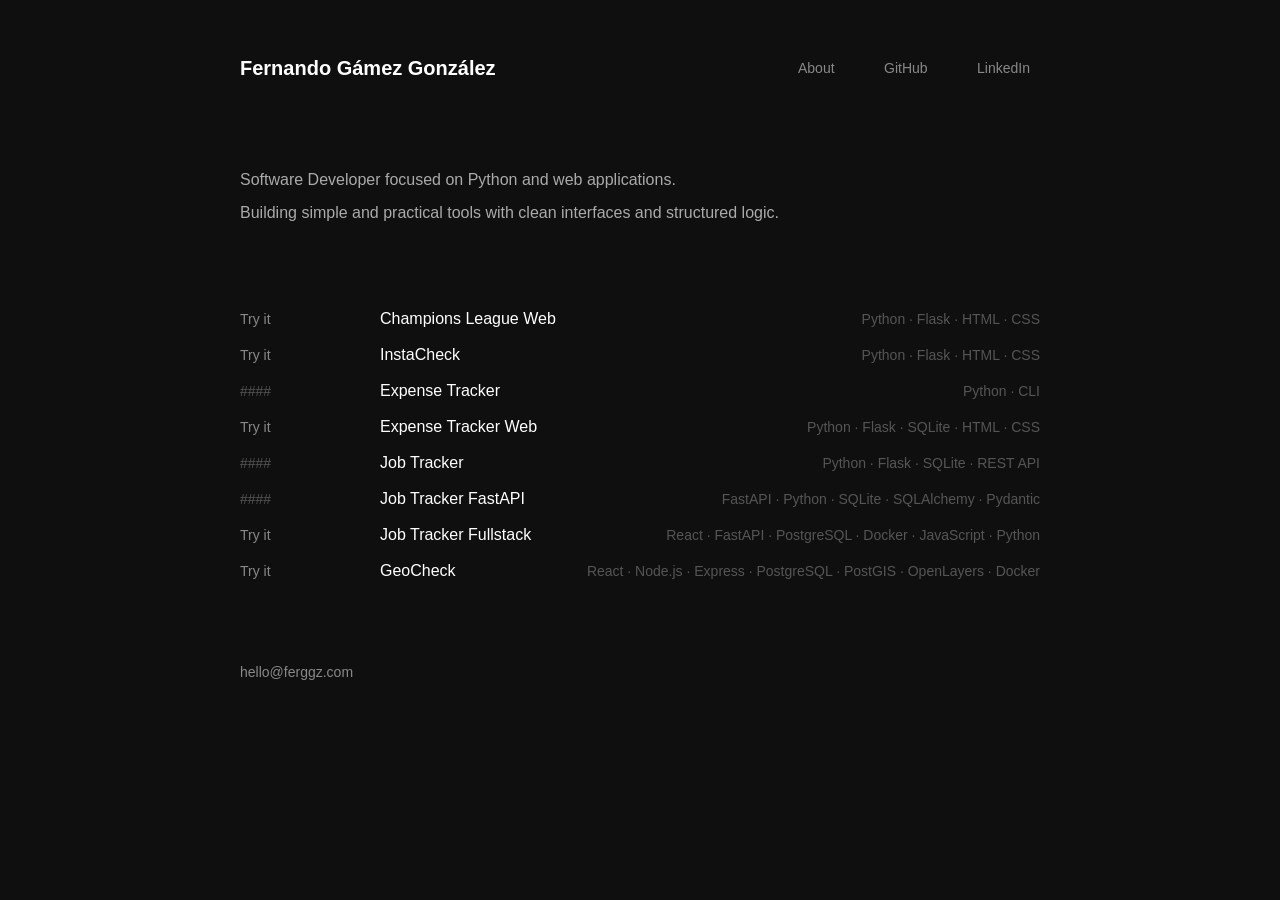
==== index.html @ c5d39c11 "Updating portfolio projects" ====
<!DOCTYPE html>
<html lang="en">

<!--
HOLA!👀 if u are reading this...
u basically have to hire me :)
-->

<head>
    <meta charset="UTF-8">
    <meta name="viewport" content="width=device-width, initial-scale=1.0">
    <title>Fernando Gámez González</title>
    <link rel="stylesheet" href="style.css">
    <link rel="icon" href="favicon.ico">
</head>
<body class="home"> 

    <header>
        <span class="logo logo-static" title="Yes, I'm available :)">
            Fernando Gámez González
        </span>

        <nav>
            <a href="about.html">About</a>
            <a href="https://github.com/ferggz" target="_blank">GitHub</a>
            <a href="https://www.linkedin.com/in/ferggz/?locale=en-US" target="_blank">LinkedIn</a>
        </nav>
    </header>

    <main>
        <section id="about" class="intro">
            <p>Software Developer focused on Python and web applications.</p>
            <p>Building simple and practical tools with clean interfaces and structured logic.</p>
        </section>

        <section class="projects">

            <div class="project">
                <div class="project-links">
                    <a href="https://championsleagues.onrender.com" class="try" target="_blank">Try it</a>
                </div>
                <a href="https://github.com/ferggz/ChampionsLeagues" class="title" target="_blank">Champions League Web</a>
                <span class="tech">Python · Flask · HTML · CSS</span>
            </div>

            <div class="project">
                <div class="project-links">
                    <a href="https://instacheck-ryri.onrender.com/" class="try" target="_blank">Try it</a>
                </div>
                <a href="https://github.com/ferggz/InstaCheck" class="title" target="_blank">InstaCheck</a>
                <span class="tech">Python · Flask · HTML · CSS</span>
            </div>

            <div class="project">
                <span class="year">####</span>
                <a href="https://github.com/ferggz/expense-tracker" target="_blank" class="title">Expense Tracker</a>
                <span class="tech">Python · CLI</span>
            </div>

            <div class="project">
                <div class="project-links">
                    <a href="https://expense-tracker-web-vm2s.onrender.com" class="try" target="_blank">Try it</a>
                </div>
                <a href="https://github.com/ferggz/expense-tracker-web" class="title" target="_blank">Expense Tracker Web</a>
                <span class="tech">Python · Flask · SQLite · HTML · CSS</span>
            </div>

            <div class="project">
                <span class="year">####</span>
                <a href="https://github.com/ferggz/job-tracker-api" target="_blank" class="title">Job Tracker</a>
                <span class="tech">Python · Flask · SQLite · REST API</span>
            </div>

            <div class="project">
                <span class="year">####</span>
                <a href="https://github.com/ferggz/job-tracker-fastapi" target="_blank" class="title">Job Tracker FastAPI</a>
                <span class="tech">FastAPI · Python · SQLite · SQLAlchemy · Pydantic</span>
            </div>

            <div class="project">
                <div class="project-links">
                    <a href="https://job-tracker-fullstack-three.vercel.app" class="try" target="_blank">Try it</a>
                </div>
                <a href="https://github.com/ferggz/job-tracker-fullstack" class="title" target="_blank">Job Tracker Fullstack</a>
                <span class="tech">React · FastAPI · PostgreSQL · Docker · JavaScript · Python</span>
            </div>

            <div class="project">
                <div class="project-links">
                    <a href="https://geo-check-gamma.vercel.app" class="try" target="_blank">Try it</a>
                </div>
                <a href="https://github.com/ferggz/geo-check" class="title" target="_blank">GeoCheck</a>
                <span class="tech">React · Node.js · Express · PostgreSQL · PostGIS · OpenLayers · Docker</span>
            </div>

        </section>

        <footer>
            <a href="mailto:hello@ferggz.com">hello@ferggz.com</a>
        </footer>
    </main>

</body>
</html>
---- style.css ----
body {
    margin: 0;
    background-color: #0f0f0f;
    color: #eaeaea;
    font-family: -apple-system, BlinkMacSystemFont, "Segoe UI", sans-serif;
    min-height: 100vh;
}

header {
    display: flex;
    justify-content: space-between;
    align-items: center;
    max-width: 800px;
    margin: 0 auto;
    padding: 50px 20px 0;
}

.logo {
    font-size: 20px;
    font-weight: 600;
    color: #fff;
    text-decoration: none;
    padding: 6px 10px;
    border-radius: 8px;
    line-height: 1.2;
    cursor: default;
}

.logo-static {
    margin-left: -10px;
}

.logo-link {
    margin-left: -10px;
    transition: all 0.2s ease;
}

.logo-link:hover {
    background-color: rgba(255, 255, 255, 0.06);
}

nav a {
    color: #888;
    margin-left: 25px;
    text-decoration: none;
    font-size: 14px;
    padding: 6px 10px;
    border-radius: 8px;
    transition: all 0.2s ease;
}

nav a:hover {
    color: #fff;
    background-color: rgba(255, 255, 255, 0.06);
}

.about-page-body .logo {
    padding: 6px 10px;
    border-radius: 8px;
    transition: all 0.2s ease;
    margin-left: -10px;
    cursor: pointer;
}

.about-page-body .logo:hover {
    background-color: rgba(255, 255, 255, 0.06);
}

main {
    max-width: 800px;
    margin: 0 auto;
    padding: 80px 20px;
}

.intro {
    margin-bottom: 80px;
}

.intro p {
    margin: 0 0 6px;
}

.about {
    margin-bottom: 60px;
    color: #888;
    line-height: 1.7;
    max-width: 620px;
}

.about p {
    margin: 0;
}

.intro,
.about-page {
    color: #aaa;
    line-height: 1.7;
}

.about-layout {
    display: flex;
    justify-content: space-between;
    align-items: flex-start;
    gap: 100px;
}

.about-page p {
    margin: 0 0 14px;
}

.about-page a {
    font-size: 14px;
    color: #888;
    text-decoration: none;
}

.about-page a:hover {
    color: #fff;
}

.profilepic {
    width: 200px;
    height: 200px;
    border-radius: 50%;
    object-fit: cover;
    object-position: center 35%;
    margin-right: 28px;
    transition: transform 0.2s ease;
}

.profilepic:hover {
    transform: scale(1.05);
}

.projects {
    display: flex;
    flex-direction: column;
    gap: 18px;
    padding: 4px 0;
}

.project {
    display: grid;
    grid-template-columns: 120px 1fr minmax(280px, auto);
    align-items: center;
    gap: 20px;
}

.project-links {
    display: flex;
    gap: 10px;
}

.try {
    color: #888;
    font-size: 14px;
    text-decoration: none;
}

.try:hover {
    color: #fff;
}

.project:hover .title {
    color: #fff;
}

.project:hover .year,
.project:hover .tech {
    color: #888;
}

.code {
    color: #555;
    font-size: 14px;
    text-decoration: none;
}

.code:hover {
    color: #fff;
}

.year {
    color: #555;
    font-size: 14px;
}

.title {
    color: #fff;
    text-decoration: none;
    font-size: 16px;
}

.title:hover {
    text-decoration: underline;
}

.tech {
    color: #555;
    font-size: 14px;
    text-align: right;
    white-space: nowrap;
}

footer {
    margin-top: 80px;
    color: #555;
    font-size: 14px;
}

footer a {
    color: #888;
    text-decoration: none;
}

footer a:hover {
    color: #fff;
}

@media (max-width: 700px) {
    header {
        padding: 30px 24px 0;
        flex-direction: column;
        align-items: flex-start;
        gap: 20px;
    }

    main {
        padding: 50px 24px;
    }

    nav {
        display: flex;
        flex-wrap: wrap;
        gap: 12px;
    }

    nav a {
        margin-left: 0;
        margin-right: 0;
    }

    .intro {
        margin-bottom: 50px;
    }

    .project {
        grid-template-columns: 1fr;
        row-gap: 4px;
        padding: 10px 0;
    }

    .year {
        text-align: left;
    }

    .tech {
        grid-column: auto;
        text-align: left;
    }

    .about-layout {
        flex-direction: column;
        gap: 30px;
    }

    .profilepic {
        width: 120px;
        height: 120px;
        margin-right: 0;
        order: -1;
    }

    footer {
        margin-top: 50px;
    }
}
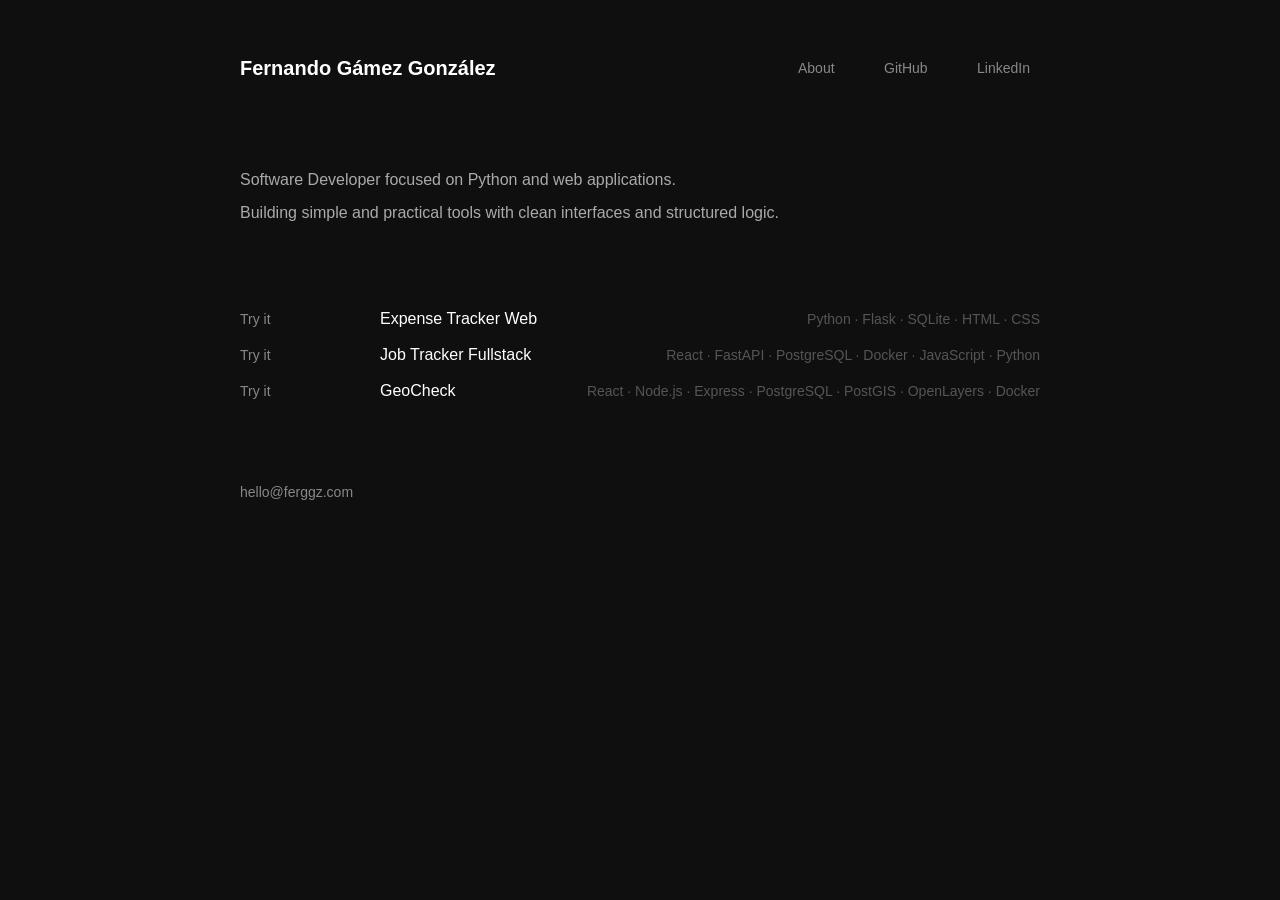
==== commit e57ef4c4: "Updating portfolio" ====
--- a/index.html
+++ b/index.html
@@ -23,7 +23,7 @@
         <nav>
             <a href="about.html">About</a>
             <a href="https://github.com/ferggz" target="_blank">GitHub</a>
-            <a href="https://www.linkedin.com/in/ferggz/?locale=en-US" target="_blank">LinkedIn</a>
+            <a href="https://www.linkedin.com/in/ferggz" target="_blank">LinkedIn</a>
         </nav>
     </header>
 
@@ -37,44 +37,10 @@
 
             <div class="project">
                 <div class="project-links">
-                    <a href="https://championsleagues.onrender.com" class="try" target="_blank">Try it</a>
-                </div>
-                <a href="https://github.com/ferggz/ChampionsLeagues" class="title" target="_blank">Champions League Web</a>
-                <span class="tech">Python · Flask · HTML · CSS</span>
-            </div>
-
-            <div class="project">
-                <div class="project-links">
-                    <a href="https://instacheck-ryri.onrender.com/" class="try" target="_blank">Try it</a>
-                </div>
-                <a href="https://github.com/ferggz/InstaCheck" class="title" target="_blank">InstaCheck</a>
-                <span class="tech">Python · Flask · HTML · CSS</span>
-            </div>
-
-            <div class="project">
-                <span class="year">####</span>
-                <a href="https://github.com/ferggz/expense-tracker" target="_blank" class="title">Expense Tracker</a>
-                <span class="tech">Python · CLI</span>
-            </div>
-
-            <div class="project">
-                <div class="project-links">
                     <a href="https://expense-tracker-web-vm2s.onrender.com" class="try" target="_blank">Try it</a>
                 </div>
                 <a href="https://github.com/ferggz/expense-tracker-web" class="title" target="_blank">Expense Tracker Web</a>
                 <span class="tech">Python · Flask · SQLite · HTML · CSS</span>
-            </div>
-
-            <div class="project">
-                <span class="year">####</span>
-                <a href="https://github.com/ferggz/job-tracker-api" target="_blank" class="title">Job Tracker</a>
-                <span class="tech">Python · Flask · SQLite · REST API</span>
-            </div>
-
-            <div class="project">
-                <span class="year">####</span>
-                <a href="https://github.com/ferggz/job-tracker-fastapi" target="_blank" class="title">Job Tracker FastAPI</a>
-                <span class="tech">FastAPI · Python · SQLite · SQLAlchemy · Pydantic</span>
             </div>
 
             <div class="project">
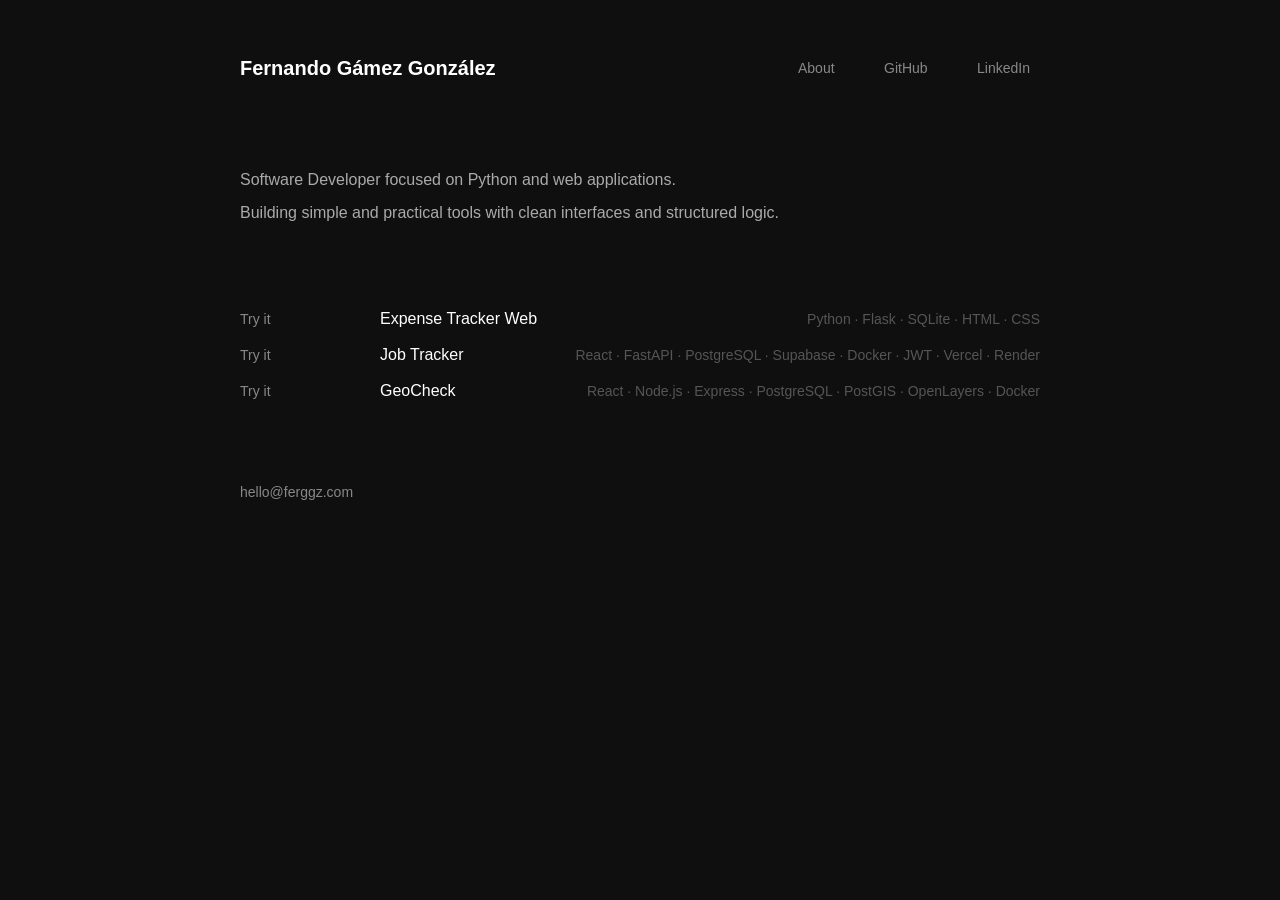
==== commit 367c502c: "Update portfolio" ====
--- a/index.html
+++ b/index.html
@@ -12,7 +12,26 @@
     <title>Fernando Gámez González</title>
     <link rel="stylesheet" href="style.css">
     <link rel="icon" href="favicon.ico">
+
+    <script async src="https://www.googletagmanager.com/gtag/js?id=G-WNK59Q7NZS"></script>
+    <script>
+      window.dataLayer = window.dataLayer || [];
+      function gtag(){dataLayer.push(arguments);}
+      gtag('js', new Date());
+
+      gtag('config', 'G-WNK59Q7NZS');
+    </script>
+
+<script type="text/javascript">
+    (function(c,l,a,r,i,t,y){
+        c[a]=c[a]||function(){(c[a].q=c[a].q||[]).push(arguments)};
+        t=l.createElement(r);t.async=1;t.src="https://www.clarity.ms/tag/"+i;
+        y=l.getElementsByTagName(r)[0];y.parentNode.insertBefore(t,y);
+    })(window, document, "clarity", "script", "xcm3lst7wf");
+</script>
+
 </head>
+
 <body class="home"> 
 
     <header>
@@ -47,8 +66,8 @@
                 <div class="project-links">
                     <a href="https://job-tracker-fullstack-three.vercel.app" class="try" target="_blank">Try it</a>
                 </div>
-                <a href="https://github.com/ferggz/job-tracker-fullstack" class="title" target="_blank">Job Tracker Fullstack</a>
-                <span class="tech">React · FastAPI · PostgreSQL · Docker · JavaScript · Python</span>
+                <a href="https://github.com/ferggz/job-tracker-fullstack" class="title" target="_blank">Job Tracker</a>
+                <span class="tech">React · FastAPI · PostgreSQL · Supabase · Docker · JWT · Vercel · Render</span>
             </div>
 
             <div class="project">
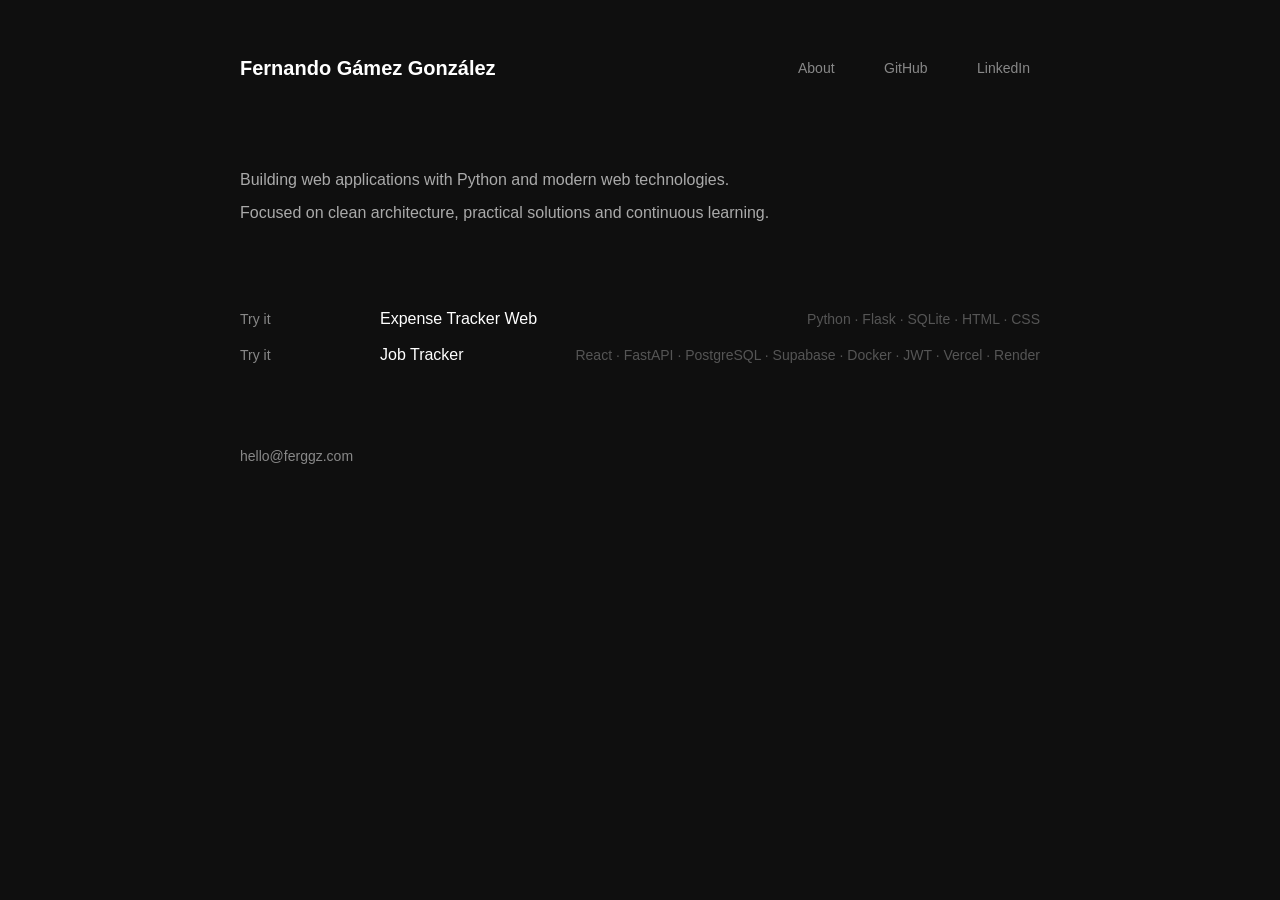
==== commit 66697be7: "Updating hero and project config" ====
--- a/index.html
+++ b/index.html
@@ -48,8 +48,8 @@
 
     <main>
         <section id="about" class="intro">
-            <p>Software Developer focused on Python and web applications.</p>
-            <p>Building simple and practical tools with clean interfaces and structured logic.</p>
+            <p>Building web applications with Python and modern web technologies.</p>
+            <p>Focused on clean architecture, practical solutions and continuous learning.</p>
         </section>
 
         <section class="projects">
@@ -70,14 +70,6 @@
                 <span class="tech">React · FastAPI · PostgreSQL · Supabase · Docker · JWT · Vercel · Render</span>
             </div>
 
-            <div class="project">
-                <div class="project-links">
-                    <a href="https://geo-check-gamma.vercel.app" class="try" target="_blank">Try it</a>
-                </div>
-                <a href="https://github.com/ferggz/geo-check" class="title" target="_blank">GeoCheck</a>
-                <span class="tech">React · Node.js · Express · PostgreSQL · PostGIS · OpenLayers · Docker</span>
-            </div>
-
         </section>
 
         <footer>
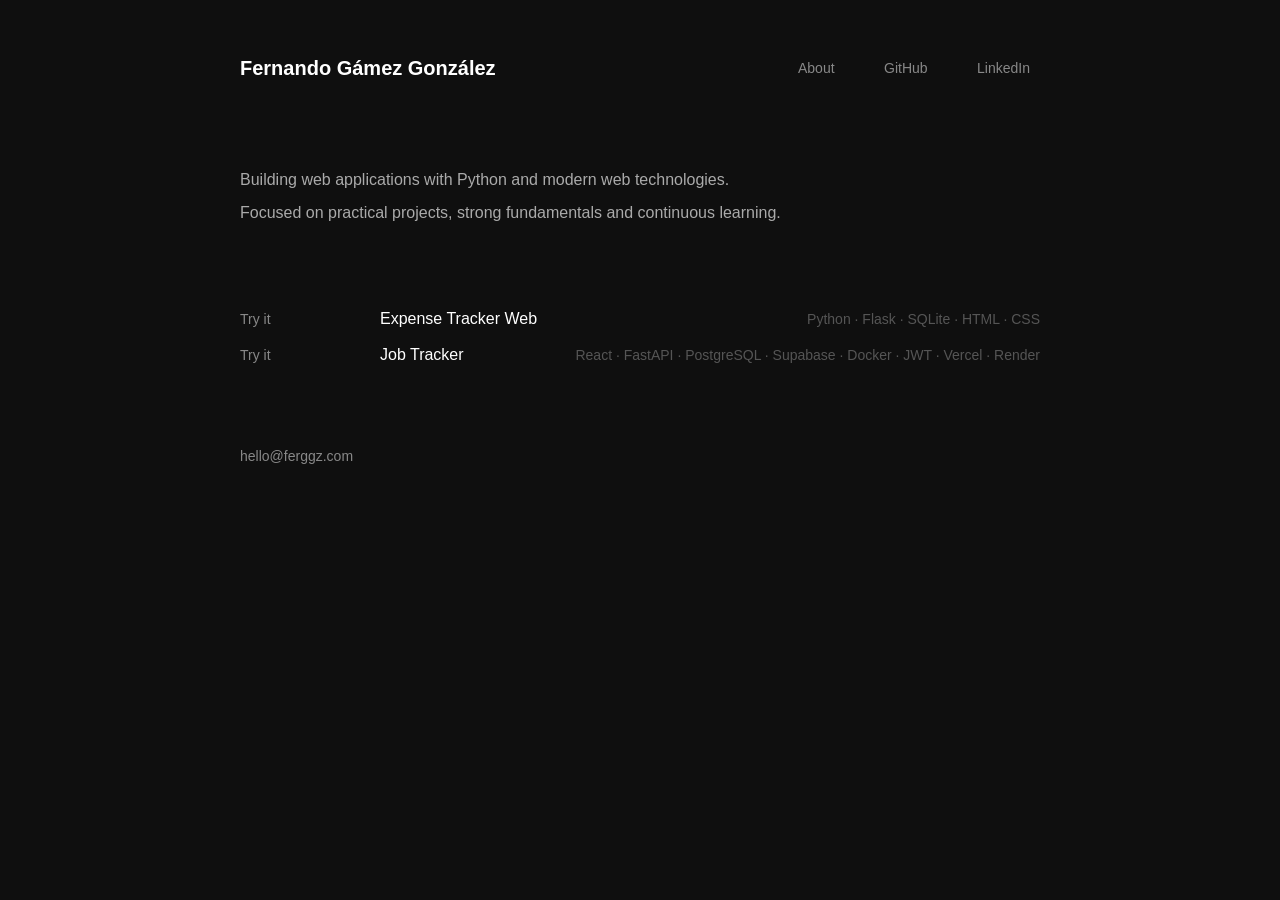
==== commit bdaae17b: "Updating portfolio" ====
--- a/index.html
+++ b/index.html
@@ -49,7 +49,7 @@
     <main>
         <section id="about" class="intro">
             <p>Building web applications with Python and modern web technologies.</p>
-            <p>Focused on clean architecture, practical solutions and continuous learning.</p>
+            <p>Focused on practical projects, strong fundamentals and continuous learning.</p>
         </section>
 
         <section class="projects">
